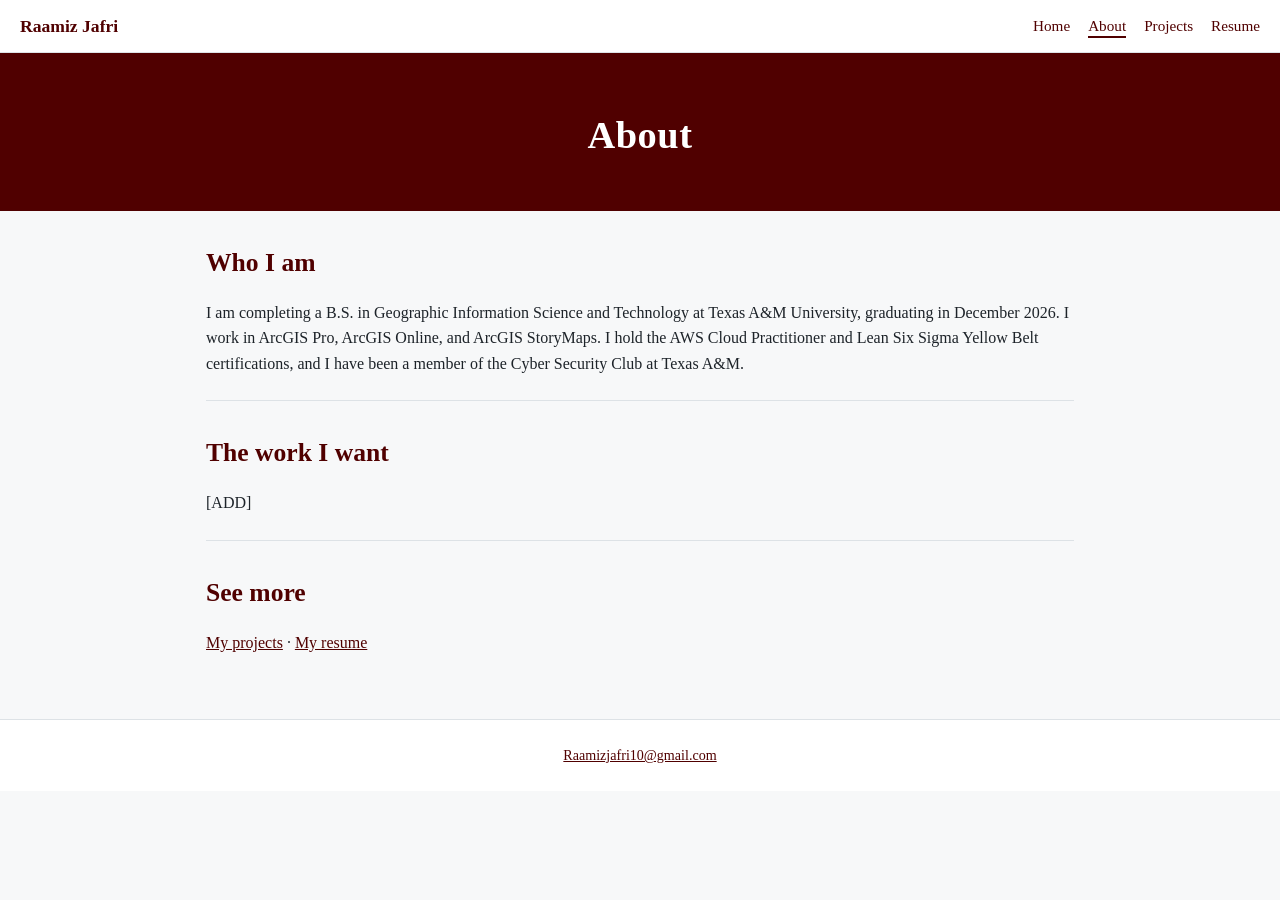
==== about.html @ 40b32edf "Add files via upload" ====
<!DOCTYPE html>
<html lang="en">
<head>
<meta charset="UTF-8">
<meta name="viewport" content="width=device-width, initial-scale=1">
<title>About | Raamiz Jafri</title>
<link rel="stylesheet" href="style.css">
</head>
<body>

<nav class="menu">
  <a class="brand" href="index.html">Raamiz Jafri</a>
  <ul>
    <li><a href="index.html">Home</a></li>
    <li><a class="active" href="about.html">About</a></li>
    <li><a href="projects.html">Projects</a></li>
    <li><a href="resume.html">Resume</a></li>
  </ul>
</nav>

<header class="hero">
  <h1>About</h1>
</header>

<main>

<section>
  <h2>Who I am</h2>
  <p>I am completing a B.S. in Geographic Information Science and Technology at Texas A&amp;M University, graduating in December 2026. I work in ArcGIS Pro, ArcGIS Online, and ArcGIS StoryMaps. I hold the AWS Cloud Practitioner and Lean Six Sigma Yellow Belt certifications, and I have been a member of the Cyber Security Club at Texas A&amp;M.</p>
</section>

<section>
  <h2>The work I want</h2>
  <p>[ADD]</p>
</section>

<section>
  <h2>See more</h2>
  <p><a href="projects.html">My projects</a> · <a href="resume.html">My resume</a></p>
</section>

</main>

<footer>
  <a href="mailto:Raamizjafri10@gmail.com">Raamizjafri10@gmail.com</a>
</footer>

</body>
</html>
---- style.css ----
:root{--ink:#1d2329;--muted:#5b6670;--line:#dde2e6;--bg:#f7f8f9;--card:#fff;--accent:#500000}
*{box-sizing:border-box}
body{margin:0;font-family:Georgia,"Times New Roman",serif;color:var(--ink);background:var(--bg);line-height:1.6}
a{color:var(--accent)}

/* Menu */
.menu{position:sticky;top:0;z-index:1000;background:#fff;border-bottom:1px solid var(--line);display:flex;justify-content:space-between;align-items:center;flex-wrap:wrap;gap:6px 18px;padding:12px 20px}
.menu .brand{font-weight:bold;color:var(--accent);text-decoration:none;font-size:1.1rem}
.menu ul{list-style:none;margin:0;padding:0;display:flex;flex-wrap:wrap;gap:4px 18px}
.menu ul a{text-decoration:none;font-size:.95rem;padding-bottom:2px}
.menu ul a.active{border-bottom:2px solid var(--accent)}

/* Page header band */
.hero{background:var(--accent);color:#fff;padding:52px 20px 44px;text-align:center}
.hero h1{margin:0;font-size:2.4rem;letter-spacing:.5px}
.hero p{margin:8px 0 0;font-size:1.1rem;opacity:.9}

main{max-width:900px;margin:0 auto;padding:0 16px 40px}
section{padding:32px 0 8px;border-bottom:1px solid var(--line)}
section:last-child{border-bottom:none}
h2{font-size:1.6rem;margin:0 0 14px;color:var(--accent)}
h3{margin:18px 0 6px;font-size:1.05rem}
ul{padding-left:20px;margin:6px 0}
.small{color:var(--muted);font-size:.88rem}

/* Project cards */
.cards{display:grid;grid-template-columns:repeat(auto-fit,minmax(260px,1fr));gap:16px}
.card{display:block;background:var(--card);border:1px solid var(--line);border-radius:8px;padding:18px;text-decoration:none;color:var(--ink);transition:border-color .15s,box-shadow .15s}
.card:hover{border-color:var(--accent);box-shadow:0 2px 10px rgba(0,0,0,.06)}
.card b{display:block;font-size:1.1rem;color:var(--accent);margin-bottom:4px}
.card span{display:block;color:var(--muted);font-size:.9rem}
.card .more{margin-top:10px;font-size:.88rem;color:var(--accent)}

/* Featured project / buttons */
.feature{background:var(--card);border:1px solid var(--line);border-radius:8px;padding:20px}
.btn{display:inline-block;margin-top:10px;padding:8px 16px;background:var(--accent);color:#fff;border-radius:4px;text-decoration:none;font-size:.95rem}
.btn:hover{opacity:.9}

/* Maps, figures, embeds */
.map{height:400px;border-radius:6px;border:1px solid var(--line);margin:10px 0}
figure{margin:16px 0}
figure img{max-width:100%;border:1px solid var(--line);border-radius:6px}
figcaption{color:var(--muted);font-size:.88rem;margin-top:4px}
iframe{width:100%;height:520px;border:1px solid var(--line);border-radius:6px}

/* Resume */
.job{margin-bottom:16px}
.job .row{display:flex;justify-content:space-between;flex-wrap:wrap;gap:0 12px}

footer{text-align:center;padding:24px 16px;color:var(--muted);font-size:.88rem;border-top:1px solid var(--line);background:#fff}

@media(max-width:600px){
  .hero h1{font-size:1.8rem}
  .menu{justify-content:center}
  .map{height:300px}
  iframe{height:420px}
}
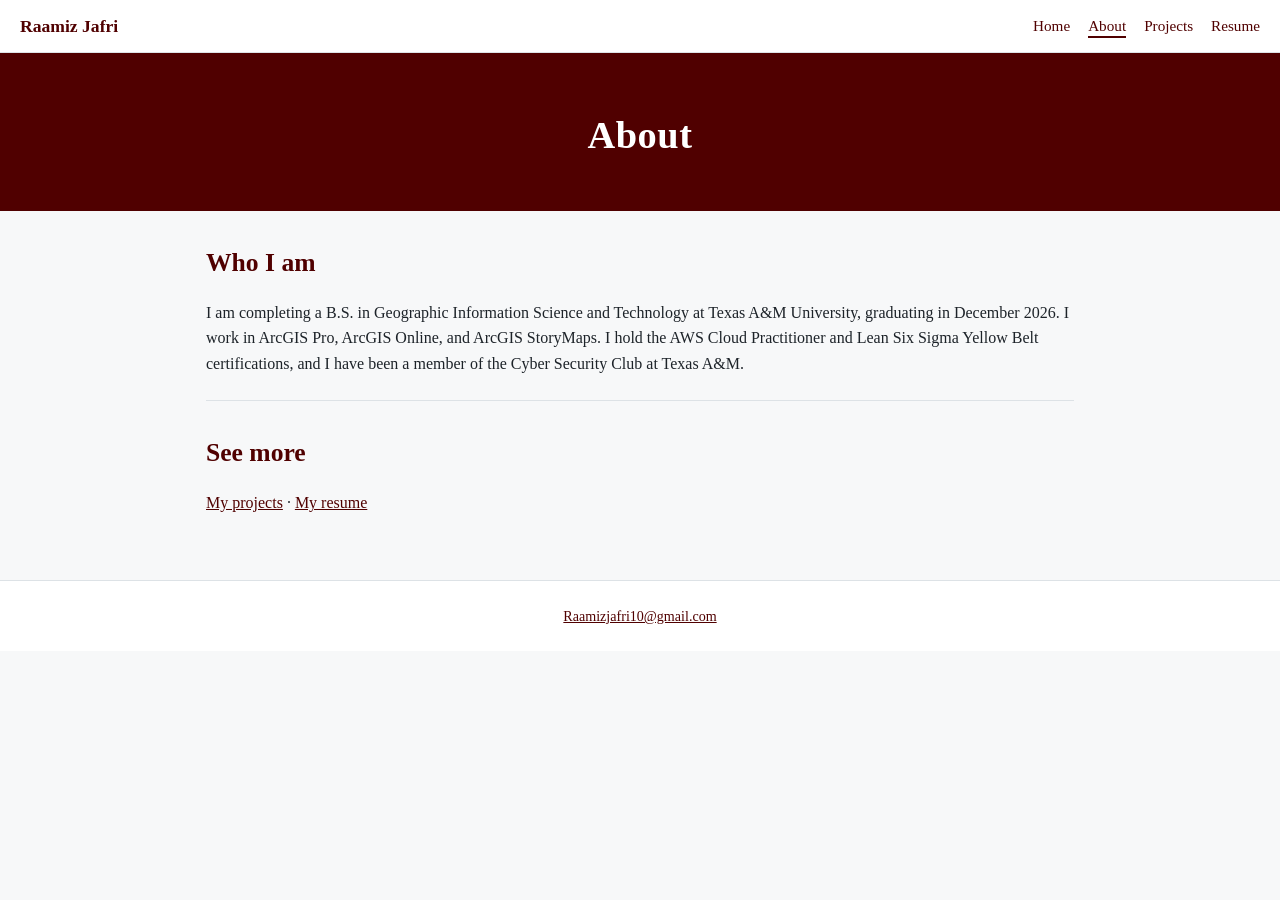
==== commit 06da7f24: "Add files via upload" ====
--- a/about.html
+++ b/about.html
@@ -30,11 +30,6 @@
 </section>
 
 <section>
-  <h2>The work I want</h2>
-  <p>[ADD]</p>
-</section>
-
-<section>
   <h2>See more</h2>
   <p><a href="projects.html">My projects</a> · <a href="resume.html">My resume</a></p>
 </section>
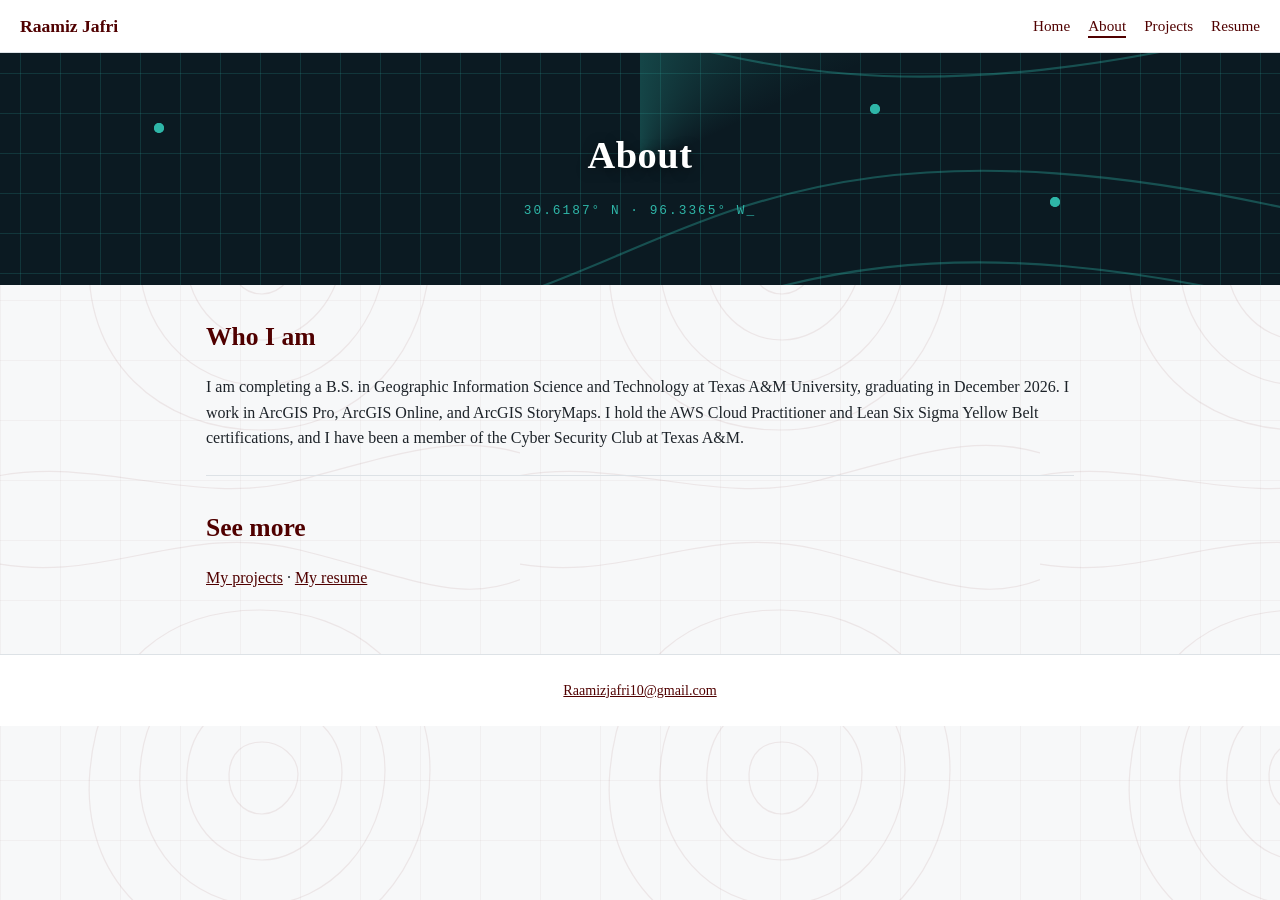
==== commit 73d9ad3e: "Add files via upload" ====
--- a/about.html
+++ b/about.html
@@ -19,7 +19,12 @@
 </nav>
 
 <header class="hero">
+  <span class="contour"></span>
+  <span class="ping" style="left:12%;top:30%"></span>
+  <span class="ping" style="left:82%;top:62%"></span>
+  <span class="ping" style="left:68%;top:22%"></span>
   <h1>About</h1>
+  <span class="coords">30.6187° N · 96.3365° W</span>
 </header>
 
 <main>
--- a/style.css
+++ b/style.css
@@ -55,3 +55,86 @@
   .map{height:300px}
   iframe{height:420px}
 }
+
+/* ===== GIS + tech theme ===== */
+:root{--night:#0b1a22;--teal:#2fb6a8;--teal-dim:rgba(47,182,168,.18)}
+
+/* Page background: faint topographic contours over a lat/long graticule */
+body{
+  background-color:var(--bg);
+  background-image:
+    url("data:image/svg+xml,%3Csvg xmlns='http://www.w3.org/2000/svg' width='520' height='520' viewBox='0 0 520 520'%3E%3Cg fill='none' stroke='%23500000' stroke-opacity='.07' stroke-width='1.2'%3E%3Cpath d='M260 90c90 0 170 60 170 160s-70 180-170 180S80 360 90 250 170 90 260 90z'/%3E%3Cpath d='M260 135c65 0 125 45 125 115s-55 135-125 135-125-60-120-135 55-115 120-115z'/%3E%3Cpath d='M262 180c40 0 80 30 80 72s-35 88-80 88-78-40-75-88 35-72 75-72z'/%3E%3Cpath d='M262 222c18 0 36 14 36 32s-16 40-36 40-34-18-33-40 15-32 33-32z'/%3E%3Cpath d='M-20 40c120 30 200-40 320-10s170 60 240 20'/%3E%3Cpath d='M-20 480c110-30 210 30 320 0s170-50 240-20'/%3E%3C/g%3E%3C/svg%3E"),
+    linear-gradient(rgba(80,0,0,.035) 1px,transparent 1px),
+    linear-gradient(90deg,rgba(80,0,0,.035) 1px,transparent 1px);
+  background-size:520px 520px,60px 60px,60px 60px;
+  background-attachment:fixed;
+}
+section{background:transparent}
+
+/* Hero: dark map-tech panel with moving graticule, contours, radar sweep and data points */
+.hero{position:relative;overflow:hidden;background:var(--night);padding:72px 20px 64px;isolation:isolate}
+.hero::before{ /* moving lat/long grid */
+  content:"";position:absolute;inset:-60px;z-index:-2;
+  background-image:
+    linear-gradient(var(--teal-dim) 1px,transparent 1px),
+    linear-gradient(90deg,var(--teal-dim) 1px,transparent 1px);
+  background-size:40px 40px;
+  animation:gridpan 18s linear infinite;
+}
+.hero::after{ /* radar sweep */
+  content:"";position:absolute;left:50%;top:50%;width:900px;height:900px;margin:-450px 0 0 -450px;z-index:-1;
+  background:conic-gradient(from 0deg,rgba(47,182,168,.28),transparent 18%,transparent);
+  border-radius:50%;
+  animation:sweep 6s linear infinite;
+}
+.hero h1,.hero p{position:relative;text-shadow:0 2px 12px rgba(0,0,0,.5)}
+.hero h1{animation:rise .9s ease-out both}
+.hero p{color:#cfe9e5;animation:rise .9s ease-out .35s both}
+.hero .coords{display:block;margin-top:14px;font-family:"Courier New",monospace;font-size:.8rem;letter-spacing:2px;color:var(--teal);opacity:.85;animation:rise .9s ease-out .6s both}
+.hero .coords::after{content:"_";animation:blink 1s steps(1) infinite}
+.hero .ping{position:absolute;width:10px;height:10px;border-radius:50%;background:var(--teal);z-index:-1}
+.hero .ping::after{content:"";position:absolute;inset:0;border-radius:50%;border:2px solid var(--teal);animation:ping 2.4s ease-out infinite}
+.hero .ping:nth-of-type(2)::after{animation-delay:.8s}
+.hero .ping:nth-of-type(3)::after{animation-delay:1.6s}
+.hero .contour{position:absolute;inset:0;z-index:-1;opacity:.35;pointer-events:none;
+  background:url("data:image/svg+xml,%3Csvg xmlns='http://www.w3.org/2000/svg' width='600' height='300' viewBox='0 0 600 300'%3E%3Cg fill='none' stroke='%232fb6a8' stroke-width='1'%3E%3Cpath d='M-10 220c90-40 160 20 250-10s150-90 370-40'/%3E%3Cpath d='M-10 250c100-30 170 25 260-5s160-80 360-30'/%3E%3Cpath d='M-10 70c80 30 170-30 260 0s170 60 360 10'/%3E%3Cpath d='M-10 40c90 30 170-25 270 5s160 50 350 5'/%3E%3C/g%3E%3C/svg%3E") center/cover no-repeat}
+
+/* Content fades up on load */
+main section{animation:rise .8s ease-out both}
+main section:nth-of-type(1){animation-delay:.5s}
+main section:nth-of-type(2){animation-delay:.65s}
+main section:nth-of-type(3){animation-delay:.8s}
+main section:nth-of-type(n+4){animation-delay:.95s}
+
+/* Cards lift and glow on hover */
+.card,.feature{background:rgba(255,255,255,.92);backdrop-filter:blur(2px)}
+.card{transition:transform .2s,border-color .2s,box-shadow .2s}
+.card:hover{transform:translateY(-4px);border-color:var(--teal);box-shadow:0 8px 24px rgba(11,26,34,.12)}
+.btn{transition:transform .15s}
+.btn:hover{transform:translateY(-2px)}
+
+/* Opening splash (home page only) */
+.splash{position:fixed;inset:0;z-index:5000;background:var(--night);display:flex;flex-direction:column;align-items:center;justify-content:center;gap:18px;
+  animation:splashout .6s ease-in 2.1s forwards}
+.splash .globe{width:120px;height:120px;border-radius:50%;border:2px solid var(--teal);position:relative;overflow:hidden;box-shadow:0 0 30px rgba(47,182,168,.4)}
+.splash .globe::before{content:"";position:absolute;inset:-2px;border-radius:50%;
+  background:repeating-linear-gradient(90deg,transparent 0 18px,var(--teal-dim) 18px 20px),repeating-linear-gradient(0deg,transparent 0 18px,var(--teal-dim) 18px 20px);
+  animation:spin 2.2s linear infinite}
+.splash .globe::after{content:"";position:absolute;inset:0;background:conic-gradient(from 0deg,rgba(47,182,168,.6),transparent 25%);border-radius:50%;animation:sweep 1.2s linear infinite}
+.splash p{margin:0;font-family:"Courier New",monospace;color:var(--teal);letter-spacing:3px;font-size:.85rem}
+.splash .bar{width:180px;height:3px;background:rgba(47,182,168,.2);overflow:hidden;border-radius:2px}
+.splash .bar::after{content:"";display:block;height:100%;background:var(--teal);animation:load 1.9s ease-out forwards}
+
+@keyframes gridpan{to{transform:translate(40px,40px)}}
+@keyframes sweep{to{transform:rotate(360deg)}}
+@keyframes spin{to{transform:translateX(-20px)}}
+@keyframes rise{from{opacity:0;transform:translateY(18px)}to{opacity:1;transform:none}}
+@keyframes blink{50%{opacity:0}}
+@keyframes ping{from{transform:scale(1);opacity:1}to{transform:scale(5);opacity:0}}
+@keyframes load{from{width:0}to{width:100%}}
+@keyframes splashout{to{opacity:0;visibility:hidden}}
+
+@media(prefers-reduced-motion:reduce){
+  *,*::before,*::after{animation-duration:.01ms!important;animation-iteration-count:1!important;animation-delay:0s!important}
+  .splash{display:none}
+}
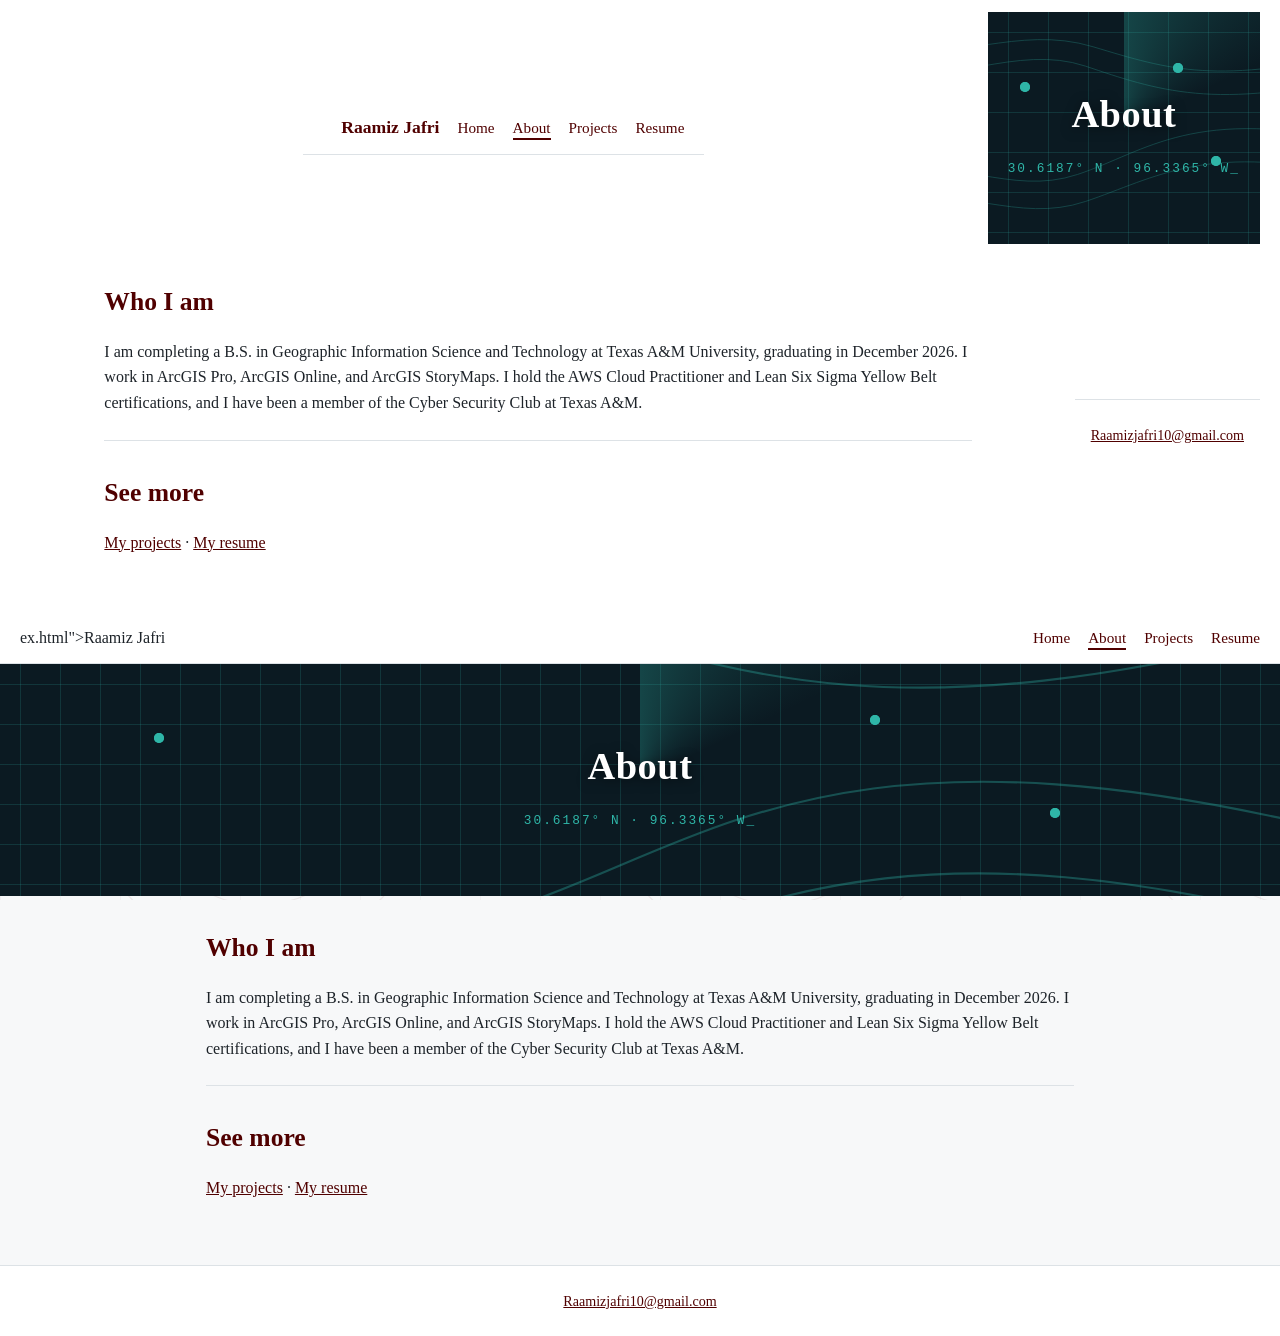
==== commit c2b704a4: "Update about.html" ====
--- a/about.html
+++ b/about.html
@@ -1,4 +1,15 @@
 <!DOCTYPE html>
+<html lang="en">
+<head>
+<meta charset="UTF-8">
+<meta name="viewport" content="width=device-width, initial-scale=1">
+<title>About | Raamiz Jafri</title>
+<link rel="stylesheet" href="style.css">
+</head>
+<body>
+
+<nav class="menu">
+  <a class="brand" href="ind<!DOCTYPE html>
 <html lang="en">
 <head>
 <meta charset="UTF-8">
@@ -47,3 +58,41 @@
 
 </body>
 </html>
+ex.html">Raamiz Jafri</a>
+  <ul>
+    <li><a href="index.html">Home</a></li>
+    <li><a class="active" href="about.html">About</a></li>
+    <li><a href="projects.html">Projects</a></li>
+    <li><a href="resume.html">Resume</a></li>
+  </ul>
+</nav>
+
+<header class="hero">
+  <span class="contour"></span>
+  <span class="ping" style="left:12%;top:30%"></span>
+  <span class="ping" style="left:82%;top:62%"></span>
+  <span class="ping" style="left:68%;top:22%"></span>
+  <h1>About</h1>
+  <span class="coords">30.6187° N · 96.3365° W</span>
+</header>
+
+<main>
+
+<section>
+  <h2>Who I am</h2>
+  <p>I am completing a B.S. in Geographic Information Science and Technology at Texas A&amp;M University, graduating in December 2026. I work in ArcGIS Pro, ArcGIS Online, and ArcGIS StoryMaps. I hold the AWS Cloud Practitioner and Lean Six Sigma Yellow Belt certifications, and I have been a member of the Cyber Security Club at Texas A&amp;M.</p>
+</section>
+
+<section>
+  <h2>See more</h2>
+  <p><a href="projects.html">My projects</a> · <a href="resume.html">My resume</a></p>
+</section>
+
+</main>
+
+<footer>
+  <a href="mailto:Raamizjafri10@gmail.com">Raamizjafri10@gmail.com</a>
+</footer>
+
+</body>
+</html>
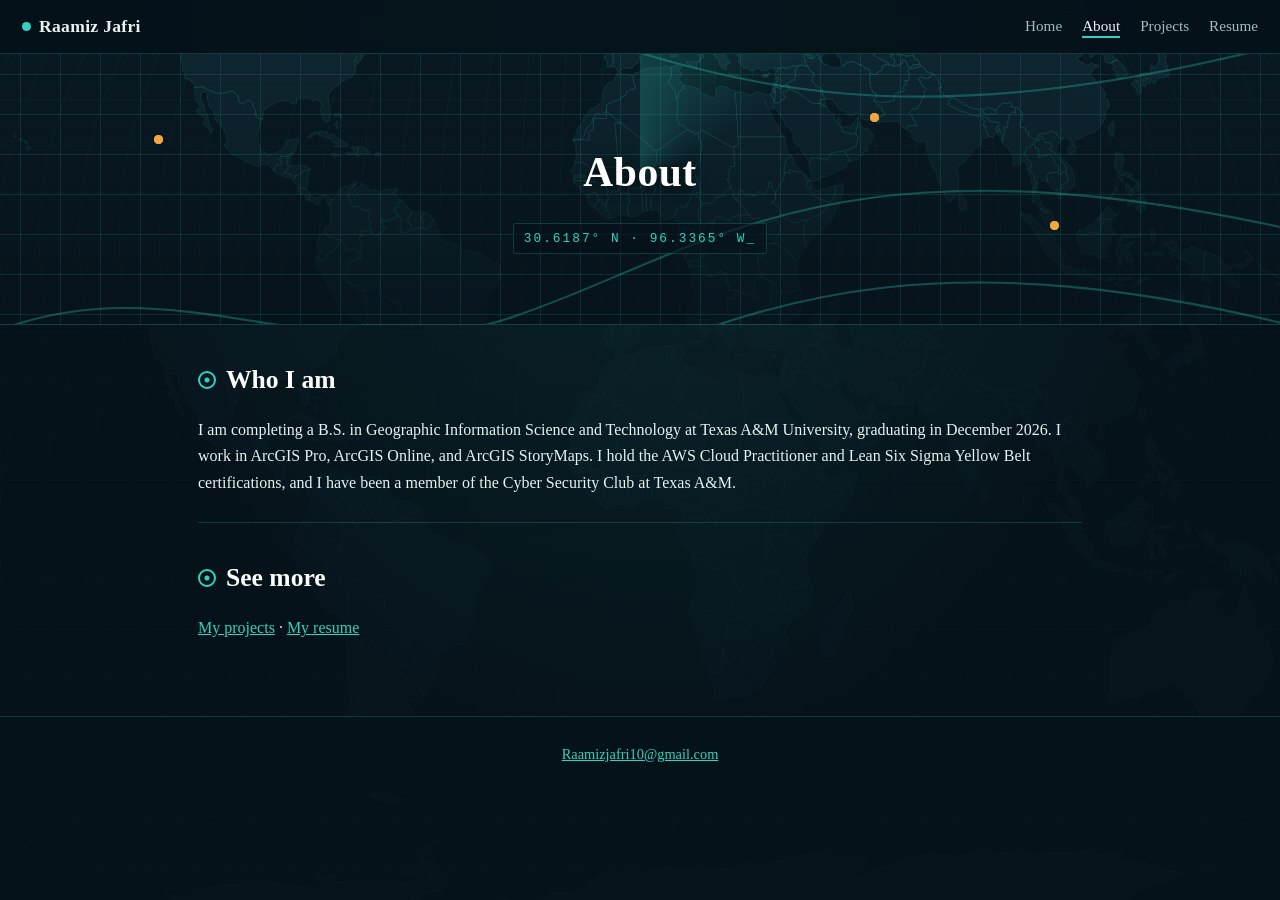
==== commit defca800: "Add files via upload" ====
--- a/about.html
+++ b/about.html
@@ -1,15 +1,4 @@
 <!DOCTYPE html>
-<html lang="en">
-<head>
-<meta charset="UTF-8">
-<meta name="viewport" content="width=device-width, initial-scale=1">
-<title>About | Raamiz Jafri</title>
-<link rel="stylesheet" href="style.css">
-</head>
-<body>
-
-<nav class="menu">
-  <a class="brand" href="ind<!DOCTYPE html>
 <html lang="en">
 <head>
 <meta charset="UTF-8">
@@ -58,41 +47,3 @@
 
 </body>
 </html>
-ex.html">Raamiz Jafri</a>
-  <ul>
-    <li><a href="index.html">Home</a></li>
-    <li><a class="active" href="about.html">About</a></li>
-    <li><a href="projects.html">Projects</a></li>
-    <li><a href="resume.html">Resume</a></li>
-  </ul>
-</nav>
-
-<header class="hero">
-  <span class="contour"></span>
-  <span class="ping" style="left:12%;top:30%"></span>
-  <span class="ping" style="left:82%;top:62%"></span>
-  <span class="ping" style="left:68%;top:22%"></span>
-  <h1>About</h1>
-  <span class="coords">30.6187° N · 96.3365° W</span>
-</header>
-
-<main>
-
-<section>
-  <h2>Who I am</h2>
-  <p>I am completing a B.S. in Geographic Information Science and Technology at Texas A&amp;M University, graduating in December 2026. I work in ArcGIS Pro, ArcGIS Online, and ArcGIS StoryMaps. I hold the AWS Cloud Practitioner and Lean Six Sigma Yellow Belt certifications, and I have been a member of the Cyber Security Club at Texas A&amp;M.</p>
-</section>
-
-<section>
-  <h2>See more</h2>
-  <p><a href="projects.html">My projects</a> · <a href="resume.html">My resume</a></p>
-</section>
-
-</main>
-
-<footer>
-  <a href="mailto:Raamizjafri10@gmail.com">Raamizjafri10@gmail.com</a>
-</footer>
-
-</body>
-</html>
--- a/style.css
+++ b/style.css
@@ -1,140 +1,193 @@
-:root{--ink:#1d2329;--muted:#5b6670;--line:#dde2e6;--bg:#f7f8f9;--card:#fff;--accent:#500000}
+/* =====================================================================
+   Raamiz Jafri — portfolio theme: dark GIS / map-ops
+   ===================================================================== */
+:root{
+  --bg:#06121a; --bg2:#0a1c25; --panel:#0d222c; --panel2:#11303c;
+  --ink:#e7f2f1; --muted:#a3bcc0; --line:rgba(47,211,191,.22);
+  --teal:#2fd3bf; --teal-dim:rgba(47,211,191,.14); --amber:#f2a640;
+  --accent:var(--teal);
+  --mono:"Courier New",ui-monospace,monospace;
+}
 *{box-sizing:border-box}
-body{margin:0;font-family:Georgia,"Times New Roman",serif;color:var(--ink);background:var(--bg);line-height:1.6}
-a{color:var(--accent)}
+html{scroll-behavior:smooth}
+body{
+  margin:0;font-family:Georgia,"Times New Roman",serif;color:var(--ink);line-height:1.65;
+  background-color:var(--bg);
+  background-image:
+    radial-gradient(ellipse at 50% 0%,rgba(47,211,191,.10),transparent 60%),
+    linear-gradient(rgba(6,18,26,.86),rgba(6,18,26,.94)),
+    url("world.svg"),
+    linear-gradient(rgba(47,211,191,.05) 1px,transparent 1px),
+    linear-gradient(90deg,rgba(47,211,191,.05) 1px,transparent 1px);
+  background-size:auto,auto,1600px auto,48px 48px,48px 48px;
+  background-position:center top,center,center 120px,0 0,0 0;
+  background-repeat:no-repeat,no-repeat,no-repeat,repeat,repeat;
+  background-attachment:fixed;
+}
+a{color:var(--teal)}
+a:hover{color:#7ff0e2}
+:focus-visible{outline:2px solid var(--amber);outline-offset:3px}
 
-/* Menu */
-.menu{position:sticky;top:0;z-index:1000;background:#fff;border-bottom:1px solid var(--line);display:flex;justify-content:space-between;align-items:center;flex-wrap:wrap;gap:6px 18px;padding:12px 20px}
-.menu .brand{font-weight:bold;color:var(--accent);text-decoration:none;font-size:1.1rem}
-.menu ul{list-style:none;margin:0;padding:0;display:flex;flex-wrap:wrap;gap:4px 18px}
-.menu ul a{text-decoration:none;font-size:.95rem;padding-bottom:2px}
-.menu ul a.active{border-bottom:2px solid var(--accent)}
+/* ---------- Menu ---------- */
+.menu{position:sticky;top:0;z-index:1000;display:flex;justify-content:space-between;align-items:center;flex-wrap:wrap;gap:6px 18px;padding:12px 22px;
+  background:rgba(6,18,26,.82);backdrop-filter:blur(8px);-webkit-backdrop-filter:blur(8px);border-bottom:1px solid var(--line)}
+.menu .brand{font-weight:bold;color:var(--ink);text-decoration:none;font-size:1.1rem;letter-spacing:.3px;display:flex;align-items:center;gap:8px}
+.menu .brand::before{content:"";width:9px;height:9px;border-radius:50%;background:var(--teal);box-shadow:0 0 0 0 rgba(47,211,191,.7);animation:beacon 2.4s ease-out infinite}
+.menu ul{list-style:none;margin:0;padding:0;display:flex;flex-wrap:wrap;gap:4px 20px}
+.menu ul a{text-decoration:none;font-size:.95rem;color:var(--muted);padding-bottom:2px;transition:color .15s}
+.menu ul a:hover{color:var(--ink)}
+.menu ul a.active{color:var(--ink);border-bottom:2px solid var(--teal)}
 
-/* Page header band */
-.hero{background:var(--accent);color:#fff;padding:52px 20px 44px;text-align:center}
-.hero h1{margin:0;font-size:2.4rem;letter-spacing:.5px}
-.hero p{margin:8px 0 0;font-size:1.1rem;opacity:.9}
+/* ---------- Hero: world map + graticule + radar ---------- */
+.hero{position:relative;overflow:hidden;isolation:isolate;text-align:center;padding:84px 20px 70px;border-bottom:1px solid var(--line);
+  background:
+    linear-gradient(180deg,rgba(6,18,26,.35),rgba(6,18,26,.9)),
+    url("world.svg") center 40%/1500px auto no-repeat,
+    var(--bg2)}
+.hero::before{ /* drifting lat/long grid */
+  content:"";position:absolute;inset:-60px;z-index:-2;
+  background-image:linear-gradient(var(--teal-dim) 1px,transparent 1px),linear-gradient(90deg,var(--teal-dim) 1px,transparent 1px);
+  background-size:40px 40px;animation:gridpan 22s linear infinite}
+.hero::after{ /* radar sweep */
+  content:"";position:absolute;left:50%;top:50%;width:1100px;height:1100px;margin:-550px 0 0 -550px;z-index:-1;border-radius:50%;
+  background:conic-gradient(from 0deg,rgba(47,211,191,.22),transparent 16%,transparent);animation:sweep 7s linear infinite}
+.hero h1,.hero p{position:relative;text-shadow:0 2px 14px rgba(0,0,0,.7)}
+.hero h1{margin:0;font-size:2.6rem;letter-spacing:.5px;color:#fff;animation:rise .9s ease-out both}
+.hero p.role{margin-top:12px;font-family:var(--mono);font-size:1.05rem;letter-spacing:1.5px;color:var(--teal);text-transform:uppercase}
+.hero p{margin:10px auto 0;max-width:760px;font-size:1.1rem;color:#cfe9e5;animation:rise .9s ease-out .3s both}
+.hero .coords{display:inline-block;margin-top:16px;padding:4px 10px;border:1px solid var(--line);border-radius:3px;background:rgba(6,18,26,.6);
+  font-family:var(--mono);font-size:.8rem;letter-spacing:2px;color:var(--teal);animation:rise .9s ease-out .55s both}
+.hero .coords::after{content:"_";animation:blink 1s steps(1) infinite}
+.hero .ping{position:absolute;width:9px;height:9px;border-radius:50%;background:var(--amber);z-index:-1}
+.hero .ping::after{content:"";position:absolute;inset:0;border-radius:50%;border:2px solid var(--amber);animation:ping 2.6s ease-out infinite}
+.hero .ping:nth-of-type(2)::after{animation-delay:.9s}
+.hero .ping:nth-of-type(3)::after{animation-delay:1.8s}
+.hero .contour{position:absolute;inset:0;z-index:-1;opacity:.3;pointer-events:none;
+  background:url("data:image/svg+xml,%3Csvg xmlns='http://www.w3.org/2000/svg' width='600' height='300' viewBox='0 0 600 300'%3E%3Cg fill='none' stroke='%232fd3bf' stroke-width='1'%3E%3Cpath d='M-10 220c90-40 160 20 250-10s150-90 370-40'/%3E%3Cpath d='M-10 250c100-30 170 25 260-5s160-80 360-30'/%3E%3Cpath d='M-10 70c80 30 170-30 260 0s170 60 360 10'/%3E%3Cpath d='M-10 40c90 30 170-25 270 5s160 50 350 5'/%3E%3C/g%3E%3C/svg%3E") center/cover no-repeat}
 
-main{max-width:900px;margin:0 auto;padding:0 16px 40px}
-section{padding:32px 0 8px;border-bottom:1px solid var(--line)}
+/* ---------- Layout ---------- */
+main{max-width:920px;margin:0 auto;padding:0 18px 48px}
+section{padding:34px 0 10px;border-bottom:1px solid var(--line);background:transparent}
 section:last-child{border-bottom:none}
-h2{font-size:1.6rem;margin:0 0 14px;color:var(--accent)}
-h3{margin:18px 0 6px;font-size:1.05rem}
+h2{font-size:1.6rem;margin:0 0 14px;color:#fff;display:flex;align-items:center;gap:10px}
+h2::before{content:"";width:14px;height:14px;border:2px solid var(--teal);border-radius:50%;flex:none;
+  background:radial-gradient(circle,var(--teal) 0 2px,transparent 3px)}
+h3{margin:18px 0 6px;font-size:1.05rem;color:var(--teal)}
 ul{padding-left:20px;margin:6px 0}
-.small{color:var(--muted);font-size:.88rem}
+li::marker{color:var(--teal)}
+.small{color:var(--muted);font-size:.9rem}
+b,strong{color:#fff}
+i{color:#d6e7e6}
 
-/* Project cards */
-.cards{display:grid;grid-template-columns:repeat(auto-fit,minmax(260px,1fr));gap:16px}
-.card{display:block;background:var(--card);border:1px solid var(--line);border-radius:8px;padding:18px;text-decoration:none;color:var(--ink);transition:border-color .15s,box-shadow .15s}
-.card:hover{border-color:var(--accent);box-shadow:0 2px 10px rgba(0,0,0,.06)}
-.card b{display:block;font-size:1.1rem;color:var(--accent);margin-bottom:4px}
+/* Content fades up on load */
+main section{animation:rise .7s ease-out both}
+main section:nth-of-type(1){animation-delay:.15s}
+main section:nth-of-type(2){animation-delay:.25s}
+main section:nth-of-type(3){animation-delay:.35s}
+main section:nth-of-type(n+4){animation-delay:.45s}
+
+/* ---------- Cards / feature / buttons ---------- */
+.cards{display:grid;grid-template-columns:repeat(auto-fit,minmax(260px,1fr));gap:18px}
+.card,.feature{position:relative;background:linear-gradient(160deg,rgba(17,48,60,.92),rgba(10,28,37,.92));border:1px solid var(--line);border-radius:10px;
+  backdrop-filter:blur(3px);-webkit-backdrop-filter:blur(3px)}
+.card{display:block;padding:20px;text-decoration:none;color:var(--ink);overflow:hidden;transition:transform .2s,border-color .2s,box-shadow .2s}
+.card::after{ /* corner registration marks */
+  content:"";position:absolute;top:8px;right:8px;width:14px;height:14px;border-top:2px solid var(--teal);border-right:2px solid var(--teal);opacity:.6}
+.card:hover,.card:focus-visible{transform:translateY(-4px);border-color:var(--teal);box-shadow:0 10px 30px rgba(0,0,0,.45),0 0 0 1px rgba(47,211,191,.25)}
+.card b{display:block;font-size:1.12rem;color:#fff;margin-bottom:6px}
 .card span{display:block;color:var(--muted);font-size:.9rem}
-.card .more{margin-top:10px;font-size:.88rem;color:var(--accent)}
+.card p{color:var(--ink)}
+.card .more{margin-top:10px;font-size:.9rem;color:var(--teal);font-family:var(--mono);letter-spacing:1px}
+.feature{padding:22px}
+.feature h3{color:#fff;font-size:1.3rem}
+.btn{display:inline-block;margin-top:10px;padding:9px 18px;background:var(--teal);color:#04161c;border-radius:4px;text-decoration:none;font-size:.95rem;font-weight:bold;
+  transition:transform .15s,box-shadow .15s}
+.btn:hover{color:#04161c;transform:translateY(-2px);box-shadow:0 6px 18px rgba(47,211,191,.35)}
 
-/* Featured project / buttons */
-.feature{background:var(--card);border:1px solid var(--line);border-radius:8px;padding:20px}
-.btn{display:inline-block;margin-top:10px;padding:8px 16px;background:var(--accent);color:#fff;border-radius:4px;text-decoration:none;font-size:.95rem}
-.btn:hover{opacity:.9}
-
-/* Maps, figures, embeds */
-.map{height:400px;border-radius:6px;border:1px solid var(--line);margin:10px 0}
+/* ---------- Maps, figures, embeds ---------- */
+.map{height:420px;border-radius:8px;border:1px solid var(--line);margin:10px 0;box-shadow:0 8px 30px rgba(0,0,0,.4)}
 figure{margin:16px 0}
 figure img{max-width:100%;border:1px solid var(--line);border-radius:6px}
-figcaption{color:var(--muted);font-size:.88rem;margin-top:4px}
-iframe{width:100%;height:520px;border:1px solid var(--line);border-radius:6px}
+figcaption{color:var(--muted);font-size:.9rem;margin-top:4px}
+iframe{width:100%;height:520px;border:1px solid var(--line);border-radius:8px;background:#fff}
 
-/* Resume */
-.job{margin-bottom:16px}
+/* Hajj map: legend, labels, data table */
+.map-wrap{position:relative}
+.bivar-legend{position:absolute;right:10px;bottom:28px;z-index:500;background:rgba(6,18,26,.92);border:1px solid var(--line);border-radius:6px;padding:8px 10px;font-size:.78rem;color:var(--ink);line-height:1.2}
+.bivar-title{font-weight:700;margin-bottom:4px}
+.bivar-body{display:flex;align-items:center;gap:4px}
+.bivar-y{writing-mode:vertical-rl;transform:rotate(180deg);font-size:.72rem}
+.bivar-grid{display:grid;grid-template-columns:repeat(3,16px);grid-template-rows:repeat(3,16px);gap:1px}
+.bivar-grid span{display:block;border:1px solid rgba(255,255,255,.2)}
+.bivar-x{display:block;margin-left:18px;font-size:.72rem}
+.bivar-mecca{margin-top:4px;font-size:.72rem}
+.bivar-mecca span::before{content:"\2605";color:var(--amber);font-size:.95rem}
+.leaflet-tooltip.map-label{background:rgba(255,255,255,.94);border:1px solid #8a959e;color:#1d2329;font-family:Georgia,serif;font-size:12px;font-weight:600;line-height:1.2;padding:2px 5px;box-shadow:none}
+.leaflet-tooltip.map-label span{font-weight:400;font-size:11px}
+.leaflet-tooltip.map-label::before{display:none}
+.mecca-icon{color:#e58a16;font-size:22px;line-height:22px;text-align:center;-webkit-text-stroke:1px #1d2329;background:none;border:none}
+.leaflet-container a{color:#0b6d63}
+
+/* ---------- Tables ---------- */
+.data-table{border-collapse:collapse;margin:10px 0 0;font-size:.92rem;min-width:300px;background:rgba(13,34,44,.85)}
+.data-table caption{text-align:left;padding-bottom:6px;caption-side:top}
+.data-table th,.data-table td{border:1px solid var(--line);padding:5px 12px;text-align:left}
+.data-table thead th{background:var(--panel2);color:#fff}
+
+/* ---------- Resume ---------- */
+.job{margin-bottom:18px;padding:14px 16px;background:rgba(13,34,44,.75);border:1px solid var(--line);border-left:3px solid var(--teal);border-radius:6px}
 .job .row{display:flex;justify-content:space-between;flex-wrap:wrap;gap:0 12px}
+.job .row span{font-family:var(--mono);font-size:.85rem;color:var(--teal)}
 
-footer{text-align:center;padding:24px 16px;color:var(--muted);font-size:.88rem;border-top:1px solid var(--line);background:#fff}
+footer{text-align:center;padding:26px 16px;color:var(--muted);font-size:.9rem;border-top:1px solid var(--line);background:rgba(6,18,26,.9)}
+footer a{color:var(--teal)}
 
+/* ---------- Loading screen (home page) ---------- */
+.splash{position:fixed;inset:0;z-index:5000;background:#040d12;display:flex;align-items:center;justify-content:center;overflow:hidden;
+  transition:opacity .55s ease,visibility .55s;animation:splashout .6s ease-in 3.2s forwards; /* fallback if JS is off */ cursor:pointer}
+.splash.done{opacity:0;visibility:hidden}
+.splash svg.world{position:absolute;inset:0;width:100%;height:100%}
+.splash .flow{fill:none;stroke:var(--teal);stroke-width:1.6;stroke-dasharray:400;stroke-dashoffset:400;animation:draw 1.3s ease-out forwards}
+.splash .flow.long{stroke:var(--amber);stroke-dasharray:1400;stroke-dashoffset:1400;stroke-width:1.4;animation-duration:1.8s;opacity:.85}
+.splash .node{fill:var(--teal)}
+.splash .node.home{fill:var(--amber)}
+.splash .ring{fill:none;stroke:var(--teal);stroke-width:1.5;transform-box:fill-box;transform-origin:center;animation:ring 1.8s ease-out infinite}
+.splash .ring.home{stroke:var(--amber)}
+.splash .scan{position:absolute;inset:-50%;background:conic-gradient(from 0deg,rgba(47,211,191,.16),transparent 14%,transparent);animation:sweep 2.4s linear infinite;pointer-events:none}
+.splash .vignette{position:absolute;inset:0;background:radial-gradient(ellipse at center,transparent 35%,rgba(4,13,18,.92) 85%);pointer-events:none}
+.splash .hud{position:relative;z-index:2;text-align:center;padding:18px 26px;background:rgba(4,13,18,.72);border:1px solid var(--line);border-radius:8px}
+.splash .hud p{margin:0;font-family:var(--mono);color:var(--teal);letter-spacing:3px;font-size:.85rem}
+.splash .hud .sub{margin-top:8px;color:var(--muted);letter-spacing:1.5px;font-size:.72rem}
+.splash .bar{width:220px;height:3px;margin:12px auto 0;background:rgba(47,211,191,.18);overflow:hidden;border-radius:2px}
+.splash .bar::after{content:"";display:block;height:100%;background:linear-gradient(90deg,var(--teal),var(--amber));animation:load 1.9s ease-out forwards}
+
+/* ---------- Keyframes ---------- */
+@keyframes gridpan{to{transform:translate(40px,40px)}}
+@keyframes sweep{to{transform:rotate(360deg)}}
+@keyframes rise{from{opacity:0;transform:translateY(16px)}to{opacity:1;transform:none}}
+@keyframes blink{50%{opacity:0}}
+@keyframes ping{from{transform:scale(1);opacity:1}to{transform:scale(5);opacity:0}}
+@keyframes ring{from{transform:scale(1);opacity:1}to{transform:scale(4);opacity:0}}
+@keyframes beacon{0%{box-shadow:0 0 0 0 rgba(47,211,191,.7)}100%{box-shadow:0 0 0 10px rgba(47,211,191,0)}}
+@keyframes load{from{width:0}to{width:100%}}
+@keyframes draw{to{stroke-dashoffset:0}}
+@keyframes splashout{to{opacity:0;visibility:hidden}}
+
+/* ---------- Small screens ---------- */
 @media(max-width:600px){
-  .hero h1{font-size:1.8rem}
+  .hero{padding:60px 16px 50px;background-size:auto,900px auto,auto}
+  .hero h1{font-size:1.85rem}
+  .hero .ping{display:none}
   .menu{justify-content:center}
-  .map{height:300px}
+  .map{height:320px}
   iframe{height:420px}
+  .bivar-legend{position:static;display:inline-block;margin-top:6px}
+  .leaflet-tooltip.map-label{font-size:11px}
+  body{background-size:auto,auto,900px auto,48px 48px,48px 48px}
 }
 
-/* ===== GIS + tech theme ===== */
-:root{--night:#0b1a22;--teal:#2fb6a8;--teal-dim:rgba(47,182,168,.18)}
-
-/* Page background: faint topographic contours over a lat/long graticule */
-body{
-  background-color:var(--bg);
-  background-image:
-    url("data:image/svg+xml,%3Csvg xmlns='http://www.w3.org/2000/svg' width='520' height='520' viewBox='0 0 520 520'%3E%3Cg fill='none' stroke='%23500000' stroke-opacity='.07' stroke-width='1.2'%3E%3Cpath d='M260 90c90 0 170 60 170 160s-70 180-170 180S80 360 90 250 170 90 260 90z'/%3E%3Cpath d='M260 135c65 0 125 45 125 115s-55 135-125 135-125-60-120-135 55-115 120-115z'/%3E%3Cpath d='M262 180c40 0 80 30 80 72s-35 88-80 88-78-40-75-88 35-72 75-72z'/%3E%3Cpath d='M262 222c18 0 36 14 36 32s-16 40-36 40-34-18-33-40 15-32 33-32z'/%3E%3Cpath d='M-20 40c120 30 200-40 320-10s170 60 240 20'/%3E%3Cpath d='M-20 480c110-30 210 30 320 0s170-50 240-20'/%3E%3C/g%3E%3C/svg%3E"),
-    linear-gradient(rgba(80,0,0,.035) 1px,transparent 1px),
-    linear-gradient(90deg,rgba(80,0,0,.035) 1px,transparent 1px);
-  background-size:520px 520px,60px 60px,60px 60px;
-  background-attachment:fixed;
-}
-section{background:transparent}
-
-/* Hero: dark map-tech panel with moving graticule, contours, radar sweep and data points */
-.hero{position:relative;overflow:hidden;background:var(--night);padding:72px 20px 64px;isolation:isolate}
-.hero::before{ /* moving lat/long grid */
-  content:"";position:absolute;inset:-60px;z-index:-2;
-  background-image:
-    linear-gradient(var(--teal-dim) 1px,transparent 1px),
-    linear-gradient(90deg,var(--teal-dim) 1px,transparent 1px);
-  background-size:40px 40px;
-  animation:gridpan 18s linear infinite;
-}
-.hero::after{ /* radar sweep */
-  content:"";position:absolute;left:50%;top:50%;width:900px;height:900px;margin:-450px 0 0 -450px;z-index:-1;
-  background:conic-gradient(from 0deg,rgba(47,182,168,.28),transparent 18%,transparent);
-  border-radius:50%;
-  animation:sweep 6s linear infinite;
-}
-.hero h1,.hero p{position:relative;text-shadow:0 2px 12px rgba(0,0,0,.5)}
-.hero h1{animation:rise .9s ease-out both}
-.hero p{color:#cfe9e5;animation:rise .9s ease-out .35s both}
-.hero .coords{display:block;margin-top:14px;font-family:"Courier New",monospace;font-size:.8rem;letter-spacing:2px;color:var(--teal);opacity:.85;animation:rise .9s ease-out .6s both}
-.hero .coords::after{content:"_";animation:blink 1s steps(1) infinite}
-.hero .ping{position:absolute;width:10px;height:10px;border-radius:50%;background:var(--teal);z-index:-1}
-.hero .ping::after{content:"";position:absolute;inset:0;border-radius:50%;border:2px solid var(--teal);animation:ping 2.4s ease-out infinite}
-.hero .ping:nth-of-type(2)::after{animation-delay:.8s}
-.hero .ping:nth-of-type(3)::after{animation-delay:1.6s}
-.hero .contour{position:absolute;inset:0;z-index:-1;opacity:.35;pointer-events:none;
-  background:url("data:image/svg+xml,%3Csvg xmlns='http://www.w3.org/2000/svg' width='600' height='300' viewBox='0 0 600 300'%3E%3Cg fill='none' stroke='%232fb6a8' stroke-width='1'%3E%3Cpath d='M-10 220c90-40 160 20 250-10s150-90 370-40'/%3E%3Cpath d='M-10 250c100-30 170 25 260-5s160-80 360-30'/%3E%3Cpath d='M-10 70c80 30 170-30 260 0s170 60 360 10'/%3E%3Cpath d='M-10 40c90 30 170-25 270 5s160 50 350 5'/%3E%3C/g%3E%3C/svg%3E") center/cover no-repeat}
-
-/* Content fades up on load */
-main section{animation:rise .8s ease-out both}
-main section:nth-of-type(1){animation-delay:.5s}
-main section:nth-of-type(2){animation-delay:.65s}
-main section:nth-of-type(3){animation-delay:.8s}
-main section:nth-of-type(n+4){animation-delay:.95s}
-
-/* Cards lift and glow on hover */
-.card,.feature{background:rgba(255,255,255,.92);backdrop-filter:blur(2px)}
-.card{transition:transform .2s,border-color .2s,box-shadow .2s}
-.card:hover{transform:translateY(-4px);border-color:var(--teal);box-shadow:0 8px 24px rgba(11,26,34,.12)}
-.btn{transition:transform .15s}
-.btn:hover{transform:translateY(-2px)}
-
-/* Opening splash (home page only) */
-.splash{position:fixed;inset:0;z-index:5000;background:var(--night);display:flex;flex-direction:column;align-items:center;justify-content:center;gap:18px;
-  animation:splashout .6s ease-in 2.1s forwards}
-.splash .globe{width:120px;height:120px;border-radius:50%;border:2px solid var(--teal);position:relative;overflow:hidden;box-shadow:0 0 30px rgba(47,182,168,.4)}
-.splash .globe::before{content:"";position:absolute;inset:-2px;border-radius:50%;
-  background:repeating-linear-gradient(90deg,transparent 0 18px,var(--teal-dim) 18px 20px),repeating-linear-gradient(0deg,transparent 0 18px,var(--teal-dim) 18px 20px);
-  animation:spin 2.2s linear infinite}
-.splash .globe::after{content:"";position:absolute;inset:0;background:conic-gradient(from 0deg,rgba(47,182,168,.6),transparent 25%);border-radius:50%;animation:sweep 1.2s linear infinite}
-.splash p{margin:0;font-family:"Courier New",monospace;color:var(--teal);letter-spacing:3px;font-size:.85rem}
-.splash .bar{width:180px;height:3px;background:rgba(47,182,168,.2);overflow:hidden;border-radius:2px}
-.splash .bar::after{content:"";display:block;height:100%;background:var(--teal);animation:load 1.9s ease-out forwards}
-
-@keyframes gridpan{to{transform:translate(40px,40px)}}
-@keyframes sweep{to{transform:rotate(360deg)}}
-@keyframes spin{to{transform:translateX(-20px)}}
-@keyframes rise{from{opacity:0;transform:translateY(18px)}to{opacity:1;transform:none}}
-@keyframes blink{50%{opacity:0}}
-@keyframes ping{from{transform:scale(1);opacity:1}to{transform:scale(5);opacity:0}}
-@keyframes load{from{width:0}to{width:100%}}
-@keyframes splashout{to{opacity:0;visibility:hidden}}
-
+/* ---------- Respect reduced motion ---------- */
 @media(prefers-reduced-motion:reduce){
-  *,*::before,*::after{animation-duration:.01ms!important;animation-iteration-count:1!important;animation-delay:0s!important}
+  *,*::before,*::after{animation-duration:.01ms!important;animation-iteration-count:1!important;animation-delay:0s!important;transition:none!important}
   .splash{display:none}
 }
